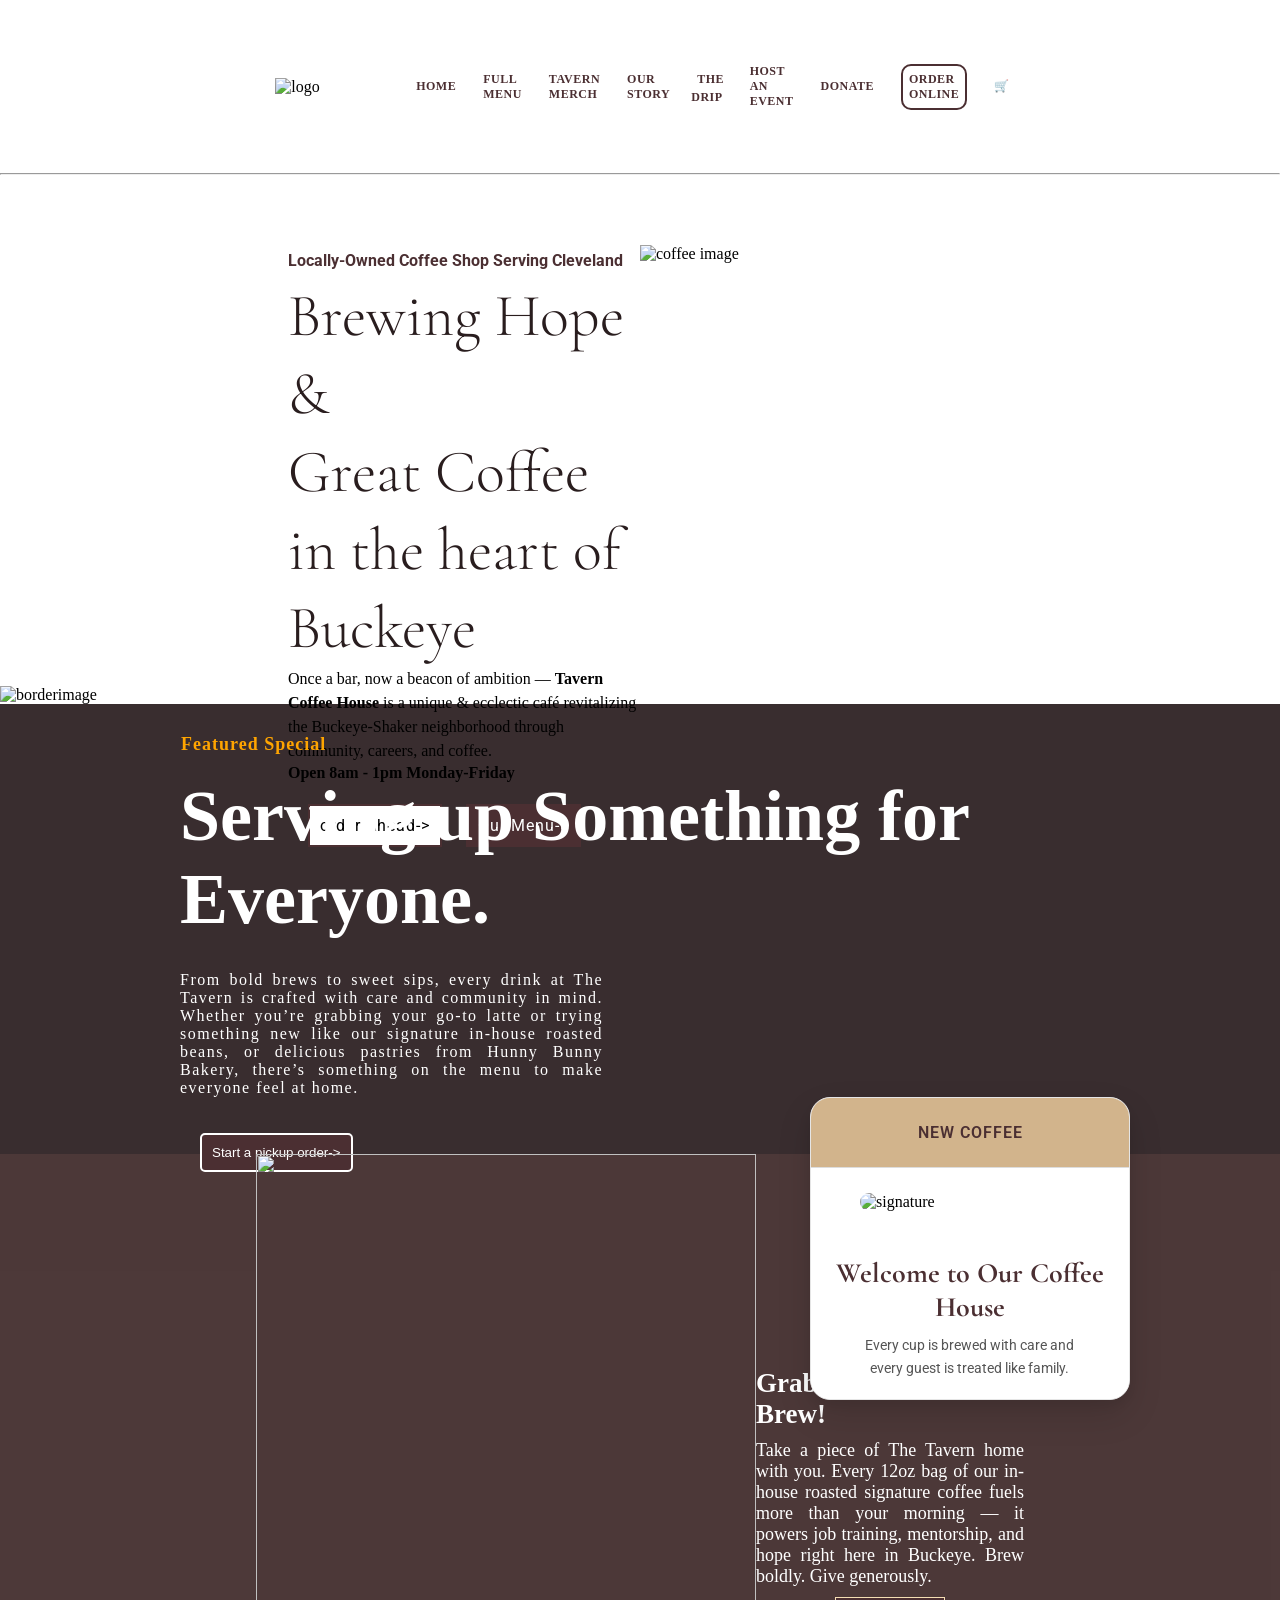
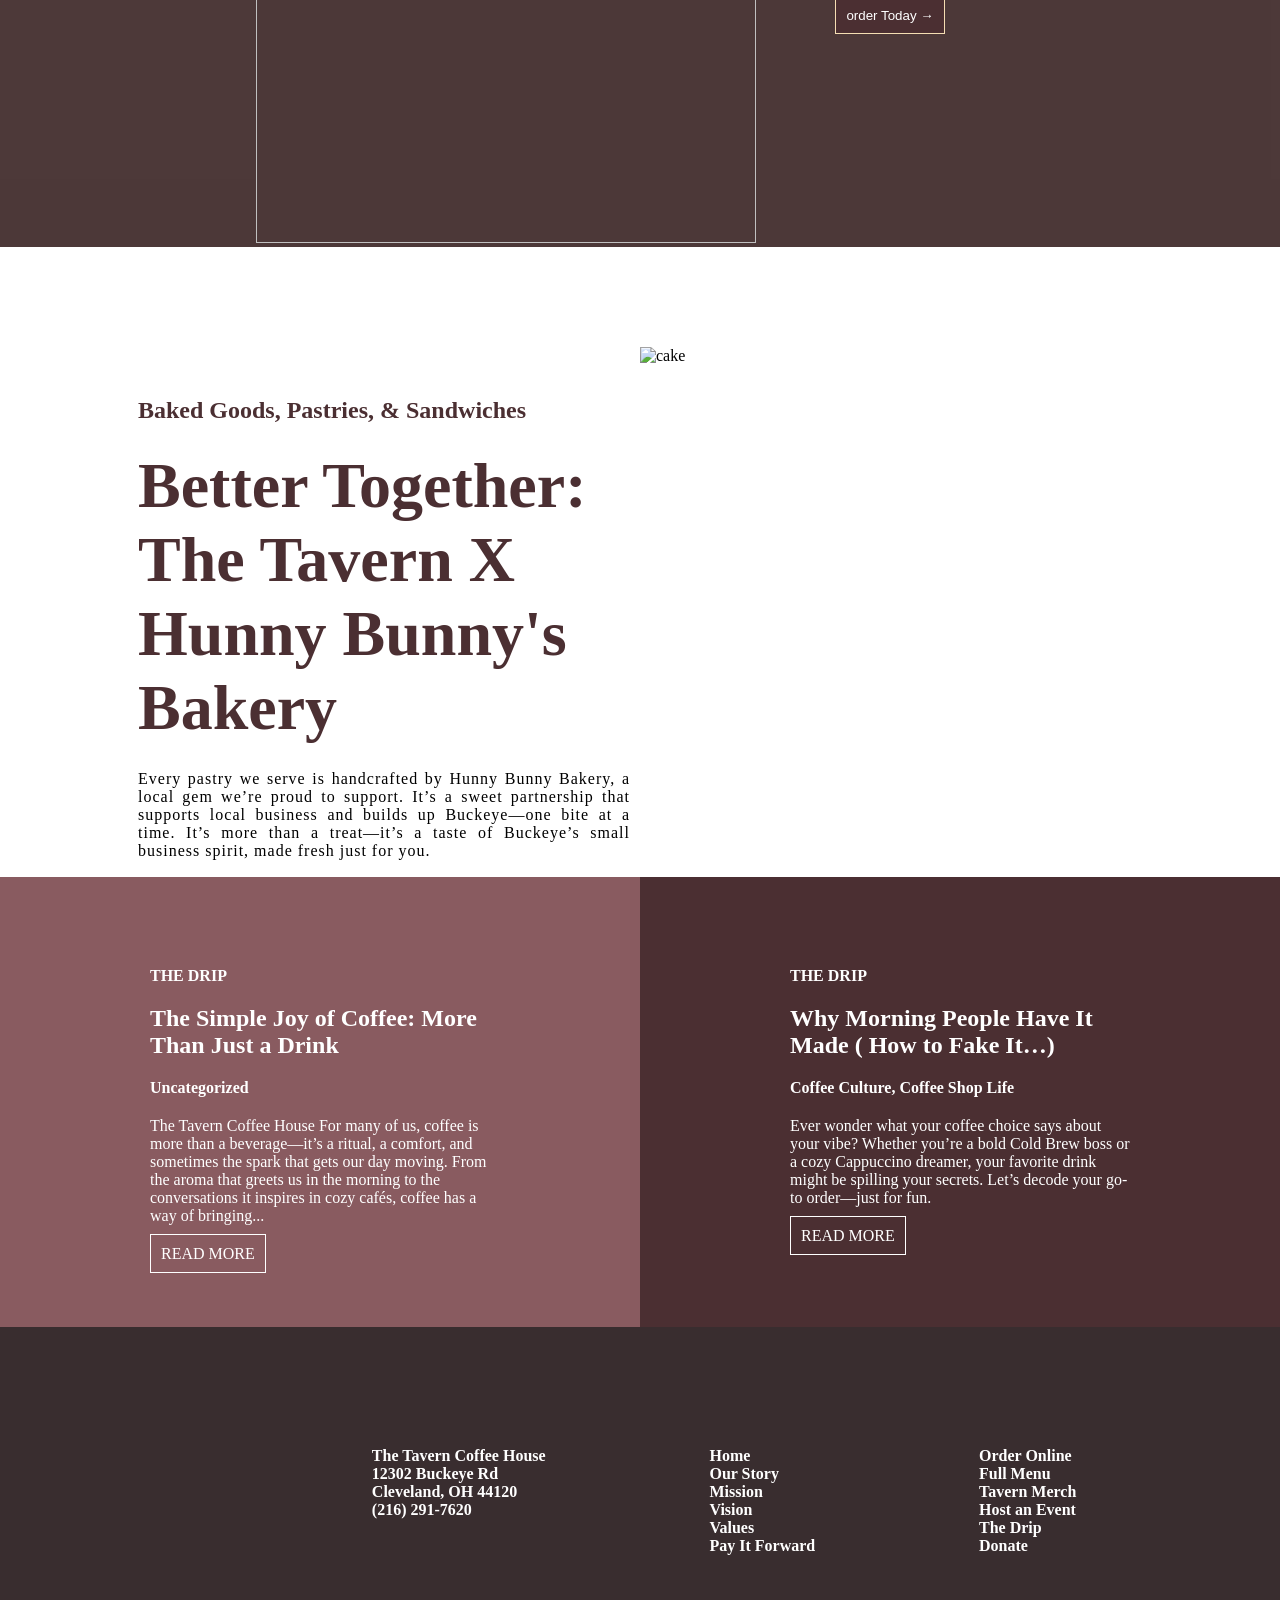
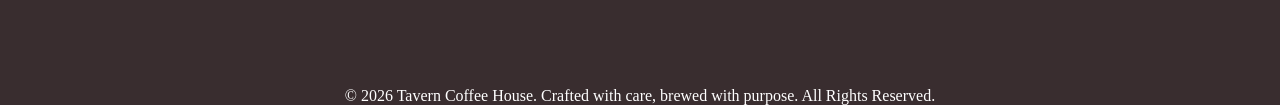
==== website.html @ 3598eb25 "Initial project upload" ====
<!DOCTYPE html>
<html lang="en">

<head>
    <meta charset="UTF-8">
    <meta name="viewport" content="width=device-width, initial-scale=1.0">
    <title>Home</title>
    <link rel="stylesheet" href="website.css">
    <link href="https://fonts.googleapis.com/css2?family=Oswald:wght@400;500;600&display=swap" rel="stylesheet">
    <link href="https://fonts.googleapis.com/css2?family=Cormorant+Garamond:wght@300;400;500&display=swap"
        rel="stylesheet">
    <link rel="preconnect" href="https://fonts.googleapis.com">
    <link rel="preconnect" href="https://fonts.gstatic.com" crossorigin>

    <link href="https://fonts.googleapis.com/css2?family=Roboto:wght@100;300;400;500;700;900&display=swap"
        rel="stylesheet">
    <link rel="stylesheet" href="https://unpkg.com/aos@2.3.4/dist/aos.css">

</head>


<body>
    <header>
        <nav>
            <div class="logo">
                <img src="https://thetaverncoffee.com/wp-content/uploads/2025/05/brownlogo.png" alt="logo">
            </div>

            <div class="links">
                <a href="#">HOME</a>
                <a href="#">FULL MENU</a>
                <a href="#">TAVERN MERCH</a>
                <a href="#">OUR STORY</a>

                <div class="dropdown">
                    <a href="#">THE DRIP</a>
                </div>

                <a href="#">HOST AN EVENT</a>
                <a href="#">DONATE</a>

                <a href="#" class="order-btn">ORDER ONLINE</a>

                <a href="#" class="cart">🛒</a>
            </div>
        </nav>
    </header>
    <hr>

    <main>
        <section class="hero-sec">

            <div class="hero-main">

                <div class="hero-text">
                    <h4>Locally-Owned Coffee Shop Serving Cleveland</h4>
                    <h1>Brewing Hope &<br> Great Coffee in the heart of Buckeye</h1>
                    <p>Once a bar, now a beacon of ambition — <b> Tavern Coffee House </b> is a unique & ecclectic café
                        revitalizing the Buckeye-Shaker neighborhood through community, careers, and coffee.</p>
                    <h5>Open 8am - 1pm Monday-Friday</h5>
                    <div class="btn-hero">
                        <button class="c1">order Ahead-></button>
                        <button class="c2">Our Menu-></button>
                    </div>
                </div>
                <div class="hero-image">
                    <img src="https://thetaverncoffee.com/wp-content/uploads/2025/05/coffeecup-1.png"
                        alt="coffee image">
                </div>
            </div>
        </section>

        <div class="background-logo">
            <img src="https://thetaverncoffee.com/wp-content/uploads/2025/05/brownlogo.png" alt="">
        </div>
        <section class="border2">
            <div class="border-image">
                <img src="https://thetaverncoffee.com/wp-content/uploads/2025/05/bean_border-1.png" alt="borderimage">
            </div>
        </section>
        <section class="small">
            <div class="small-1">
                <div class="s1">
                    <h4>Featured Special</h4>
                </div>
                <div class="s2">
                    <h1>Serving up Something for <br>Everyone.</h1>
                </div>
                <div class="s3">
                    <p>From bold brews to sweet sips, every drink at The Tavern is crafted with care and community in
                        mind. Whether you’re grabbing your go-to latte or trying something new like our signature
                        in-house roasted beans, or delicious pastries from Hunny Bunny Bakery, there’s something on the
                        menu to make everyone feel at home.</p>
                </div>
                <div class="btn-s">
                    <button>Start a pickup order-></button>
                </div>
            </div>

        </section>
        <section class="Signature" data-aos="fade-left" data-aos-duration="1200" data-aos-offset="150">
            <div class="sig1">

                <div class="top">
                    NEW COFFEE
                </div>

                <div class="middle">
                    <img src="coffee.jpg" alt="signature">
                </div>

                <div class="bottom">
                    <h3>Welcome to Our Coffee House</h3>
                    <p>
                        Every cup is brewed with care and every guest is treated like family.
                    </p>
                </div>

            </div>
        </section>

        <section class="containerbag">
            <div class="bag">
                <div class="bag-img">
                    <img src="https://thetaverncoffee.com/wp-content/uploads/2025/05/bagandbean.png" alt="">
                </div>
                <div class="bagtext">
                    <h1>Grab a Bag of our Best Brew!</h1>
                    <p>Take a piece of The Tavern home with you. Every 12oz bag of our in-house roasted signature coffee
                        fuels more than your morning — it powers job training, mentorship, and hope right here in
                        Buckeye.
                        Brew boldly. Give generously.</p>
                    <div class="btn-bag">
                        <button>order Today →</button>
                    </div>
                </div>
            </div>
        </section>
        <section class="cake">
            <div class="cake-main">
                <div class="cake-text">
                    <h4>Baked Goods, Pastries, & Sandwiches</h4>
                    <h1>Better Together: The Tavern X Hunny Bunny's Bakery</h1>
                    <p>Every pastry we serve is handcrafted by Hunny Bunny Bakery, a local gem we’re proud to support.
                        It’s a sweet partnership that supports local business and builds up Buckeye—one bite at a time.
                        It’s more than a treat—it’s a taste of Buckeye’s small business spirit, made fresh just for you.
                    </p>
                    <div class="anchor">
                        <a href="">ORDER NOW-></a>
                    </div>
                </div>
                <div class="cakeimage">
                    <img src="https://thetaverncoffee.com/wp-content/uploads/2025/05/muffinandcoffee.png" alt="cake">
                </div>
            </div>
        </section>



        <section class="last">
            <div class="left">
                <h4>THE DRIP</h4>
                <h1>The Simple Joy of Coffee: More Than Just a Drink</h1>
                <h4>Uncategorized</h4>
                <p>The Tavern Coffee House For many of us, coffee is more than a beverage—it’s a ritual, a comfort, and
                    sometimes the spark that gets our day moving. From the aroma that greets us in the morning to the
                    conversations it inspires in cozy cafés, coffee has a way of bringing...</p>
                <div class="btn-readmore">
                    <a href="">READ MORE</a>
                </div>
            </div>
            <div class="right">
                <h4>THE DRIP</h4>
                <h1>Why Morning People Have It Made ( How to Fake It…)</h1>
                <h4>Coffee Culture, Coffee Shop Life</h4>
                <p>Ever wonder what your coffee choice says about your vibe? Whether you’re a bold Cold Brew boss or a
                    cozy Cappuccino dreamer, your favorite drink might be spilling your secrets. Let’s decode your go-to
                    order—just for fun.</p>
                <div class="btn-readmore">
                    <a href="">READ MORE</a>
                </div>
            </div>
        </section>



        
        <footer>
            <div class="ftr">
                <div class="flogo">
                    <img src="	https://thetaverncoffee.com/wp-content/uploads/2025/05/whitelogo.png" alt="">
                </div>
                <div>
                    <h4>The Tavern Coffee House</h4>
                    <h4>12302 Buckeye Rd</h4>
                    <h4>Cleveland, OH 44120</h4>
                    <h4>(216) 291-7620</h4>
                </div>
                <div>
                    <h4>Home</h4>
                    <h4>Our Story</h4>
                    <h4>Mission</h4>
                    <h4>Vision</h4>
                    <h4>Values</h4>
                    <h4>Pay It Forward</h4>
                </div>
                <div>
                    <h4>Order Online</h4>
                    <h4>Full Menu</h4>
                    <h4>Tavern Merch</h4>
                    <h4>Host an Event​</h4>
                    <h4>The Drip</h4>
                    <h4>Donate</h4>
                </div>
            </div>
            <p>© 2026 Tavern Coffee House. Crafted with care, brewed with purpose. All Rights Reserved.</p>
        </footer>

    </main>

    <script src="https://unpkg.com/aos@2.3.4/dist/aos.js"></script>

    <script>
        AOS.init({
            duration: 1200,
            once: true
        });
    </script>

</body>

</html>
---- website.css ----
* {
    margin: 0;
    padding: 0;
    box-sizing: border-box;
}

html,
body {
    scroll-behavior: smooth;
    overflow-x: hidden;
}

/* HEADER */

header {
    position: sticky;
    top: 0;
    z-index: 90;
    background-color: #fff;
}

nav {
    width: 63%;
    height: 173px;
    margin: auto;
    padding: 0 3%;

    display: flex;
    justify-content: space-between;
    align-items: center;
}

.logo img {
    height: 122px;
    width: auto;
}

.links {
    width: 80%;

    display: flex;
    justify-content: center;
    align-items: center;
    gap: 15px;

    animation: move 1s ease;
}

.links a {
    text-decoration: none;
    font-size: 12px;
    font-weight: bold;
    text-transform: uppercase;
    letter-spacing: 0.5px;
    color: #4b2f32;

    margin: 6px;
}

.links a:hover {
    color: gray;
}

.order-btn {
    border: 2px solid #4b2f32;
    padding: 6px;
    border-radius: 10px;
}

@keyframes move {
    from {
        transform: translateY(-50px);
        opacity: 0;
    }

    to {
        transform: translateY(0);
        opacity: 1;
    }
}

/* MAIN */

main {
    margin-top: 70px;
}

/* HERO SECTION */

.hero-sec {
    width: 55%;
    height: 49vh;
    margin: auto;
}

.hero-main {
    display: flex;
    justify-content: space-between;
}

.hero-text {
    width: 50%;
    height: 49vh;
    line-height: 1.3;
}

.hero-text h4 {
    color: #4b2f32;
    font-family: 'Roboto', sans-serif;
    font-weight: 700;
    line-height: 2;
}

.hero-text h1 {
    font-family: 'Cormorant Garamond', serif;
    font-size: 60px;
    font-weight: 300;
    color: #291d1e;
}

.hero-text p {
    line-height: 1.5;
}

.hero-text h5 {
    font-size: medium;
}

.hero-image {
    width: 50%;
    height: 49vh;
}

.hero-image img {
    max-width: 100%;
    height: auto;
    display: block;
}

/* HERO BUTTONS */

.btn-hero {
    padding: 10px;
    gap: 10px;
}

.btn-hero button {
    margin: 10px;
    padding: 10px;

    border: 2px solid #4b2f32;
    background-color: #fff;

    font-family: 'Roboto', sans-serif;
    font-size: medium;
    letter-spacing: 1px;
}

.btn-hero .c1:hover {
    background-color: #4b2f32;
    color: #fff;
}

.btn-hero .c2 {
    background-color: #4b2f32;
    color: #fff;
}

.btn-hero .c2:hover {
    background-color: #fff;
    color: #4b2f32;
}

/* BACKGROUND LOGO */

.background-logo {
    position: absolute;
    top: 200px;
    right: 0;

    transform: translateX(40%);
    opacity: 0.1;
}

.background-logo img {
    height: 700px;
    width: auto;
}

/* BORDER IMAGE */

.border-image img {
    width: 100%;
    height: auto;
    display: block;
}

/* SMALL SECTION */

.small {
    height: 50vh;
    background-color: #392D2F;
}

.small-1 {
    width: 75%;
    height: 50vh;

    margin: auto;
    padding: 10px;

    background-color: #392D2F;
    color: #fff;
}

.s1 {
    margin: 20px 11px;
}

.s1 h4 {
    color: orange;
    font-size: large;
    letter-spacing: 1px;
}

.s2 {
    margin: 10px;
}

.s2 h1 {
    font-size: 4.5rem;
}

.s3 {
    width: 45%;

    margin: 30px 10px;

    text-align: justify;
    letter-spacing: 1.5px;
}

.s3 p {
    font-size: 1rem;
}

.btn-s button {
    margin: 6px 30px;
    padding: 10px;

    background-color: #4b2f32;
    color: #fff;

    border: 2px solid #fff;
    border-radius: 5px;
}

/* ==========================
   SIGNATURE CARD
========================== */

.Signature {
    position: absolute;
    right: 150px;
    bottom: -500px;
    z-index: 10;
}

.sig1 {
    width: 320px;
    background-color: #fff;

    border: 1px solid #e5e5e5;
    border-radius: 20px;

    overflow: hidden;

    box-shadow:
        0 5px 15px rgba(0, 0, 0, 0.08),
        0 15px 35px rgba(0, 0, 0, 0.12);

    transition: transform 0.3s ease;
}

.sig1:hover {
    transform: translateY(-8px);
}

/* TOP */

.top {
    height: 70px;

    display: flex;
    justify-content: center;
    align-items: center;

    background-color: tan;

    border-bottom: 1px solid #ddd;

    font-family: 'Roboto', sans-serif;
    font-weight: 600;
    letter-spacing: 1px;
    color: #4b2f32;
}

/* MIDDLE */

.middle {
    background-color: #fff;

    display: flex;
    justify-content: center;
    align-items: center;

    padding: 25px;
}

.middle img {
    width: 100%;
    max-width: 220px;
    height: auto;

    display: block;
    border-radius: 12px;
}

/* BOTTOM */

.bottom {
    background-color: #fff;

    display: flex;
    flex-direction: column;
    justify-content: center;
    align-items: center;

    text-align: center;

    padding: 20px;
}

.bottom h3 {
    font-family: 'Cormorant Garamond', serif;
    font-size: 28px;
    color: #4b2f32;

    margin-bottom: 10px;
}

.bottom p {
    width: 85%;

    color: #555;

    font-family: 'Roboto', sans-serif;
    font-size: 14px;

    line-height: 1.6;
}

.bag-img img {
    width: 500px;
    height: 689px;

}

.containerbag {
    background-color: rgb(32, 7, 7, 0.8);

}

.bag {
    display: flex;
    justify-content: center;
    align-items: center;
    width: 60%;
    margin: auto;
}

.bag-img {
    animation: bag 1s;
}

@keyframes bag {
    from {
        transform: translateX(-500px);
    }

    to {
        transform: translateX(0px);
    }
}

.bagtext {
    display: flex;
    flex-direction: column;
    justify-content: center;
    align-items: center;
    gap: 10px;
    color: white;
    font-size: large;
}

.bagtext p {
    text-align: justify;
}

.btn-bag button {
    padding: 10px;
    background-color: #4b2f32;
    border: 1px solid wheat;
    color: white;
}

.cake {
    background-color: white;
}

.cake-main {
    width: 80%;
    margin: auto;
    height: 70vh;
    display: flex;
}

.cake-text {

    width: 50%;
    display: flex;
    flex-direction: column;
    padding: 150px 10px;
    gap: 25px;
}

.cake-text h1 {
    font-size: 4rem;
    color: #4b2f32
}

.cake-text h4 {
    color: #4b2f32;
    font-size: x-large;
}

.cake-text p {
    text-align: justify;
    letter-spacing: 1px;
}

.anchor {
    border: 1px solid #4b2f32;
    width: 20%;
    padding: 10px 10px;
    font-size: large;
    color: white;
    background-color: #4b2f32;
    border-radius: 10px;
}

.anchor a {
    text-decoration: none;
    color: white;

}

.cakeimage img {

    height: 477px;
    width: 662px;
}

.cakeimage {

    padding: 100px 0px;
    animation: cake 1s;
}

@keyframes cake {
    from {
        transform: translateX(450px);
    }

    to {
        transform: translateX(0);
    }
}

.last {
    display: flex;
    height: 50vh;

}

.left,
.right {
    display: flex;
    flex-direction: column;
    width: 50%;
    padding: 90px 150px;
    gap: 20px;
}

.left {
    background-color: #895B60;
    color: white;

}

.left h4 {
    display: flex;
    justify-content: flex-start;
}

.right {
    background-color: #4b2f32;
    color: white;
}

.left .btn-readmore a,
.right .btn-readmore a {
    border: 1px solid white;
    padding: 10px;
    text-decoration: none;
    color: white;
}

footer {
    background-color: #392D2F;
}

.ftr {
    display: flex;
    width: 80%;
    margin: auto;
    gap: 16%;
    height: 40vh;
    padding: 120px 0px;
    color: white;
}

.flogo img {
    height: 200px;
    margin-top: -40px;
    margin-left: 80px;
    width: auto;
}

footer p {
    text-align: center;
    color: white;
}
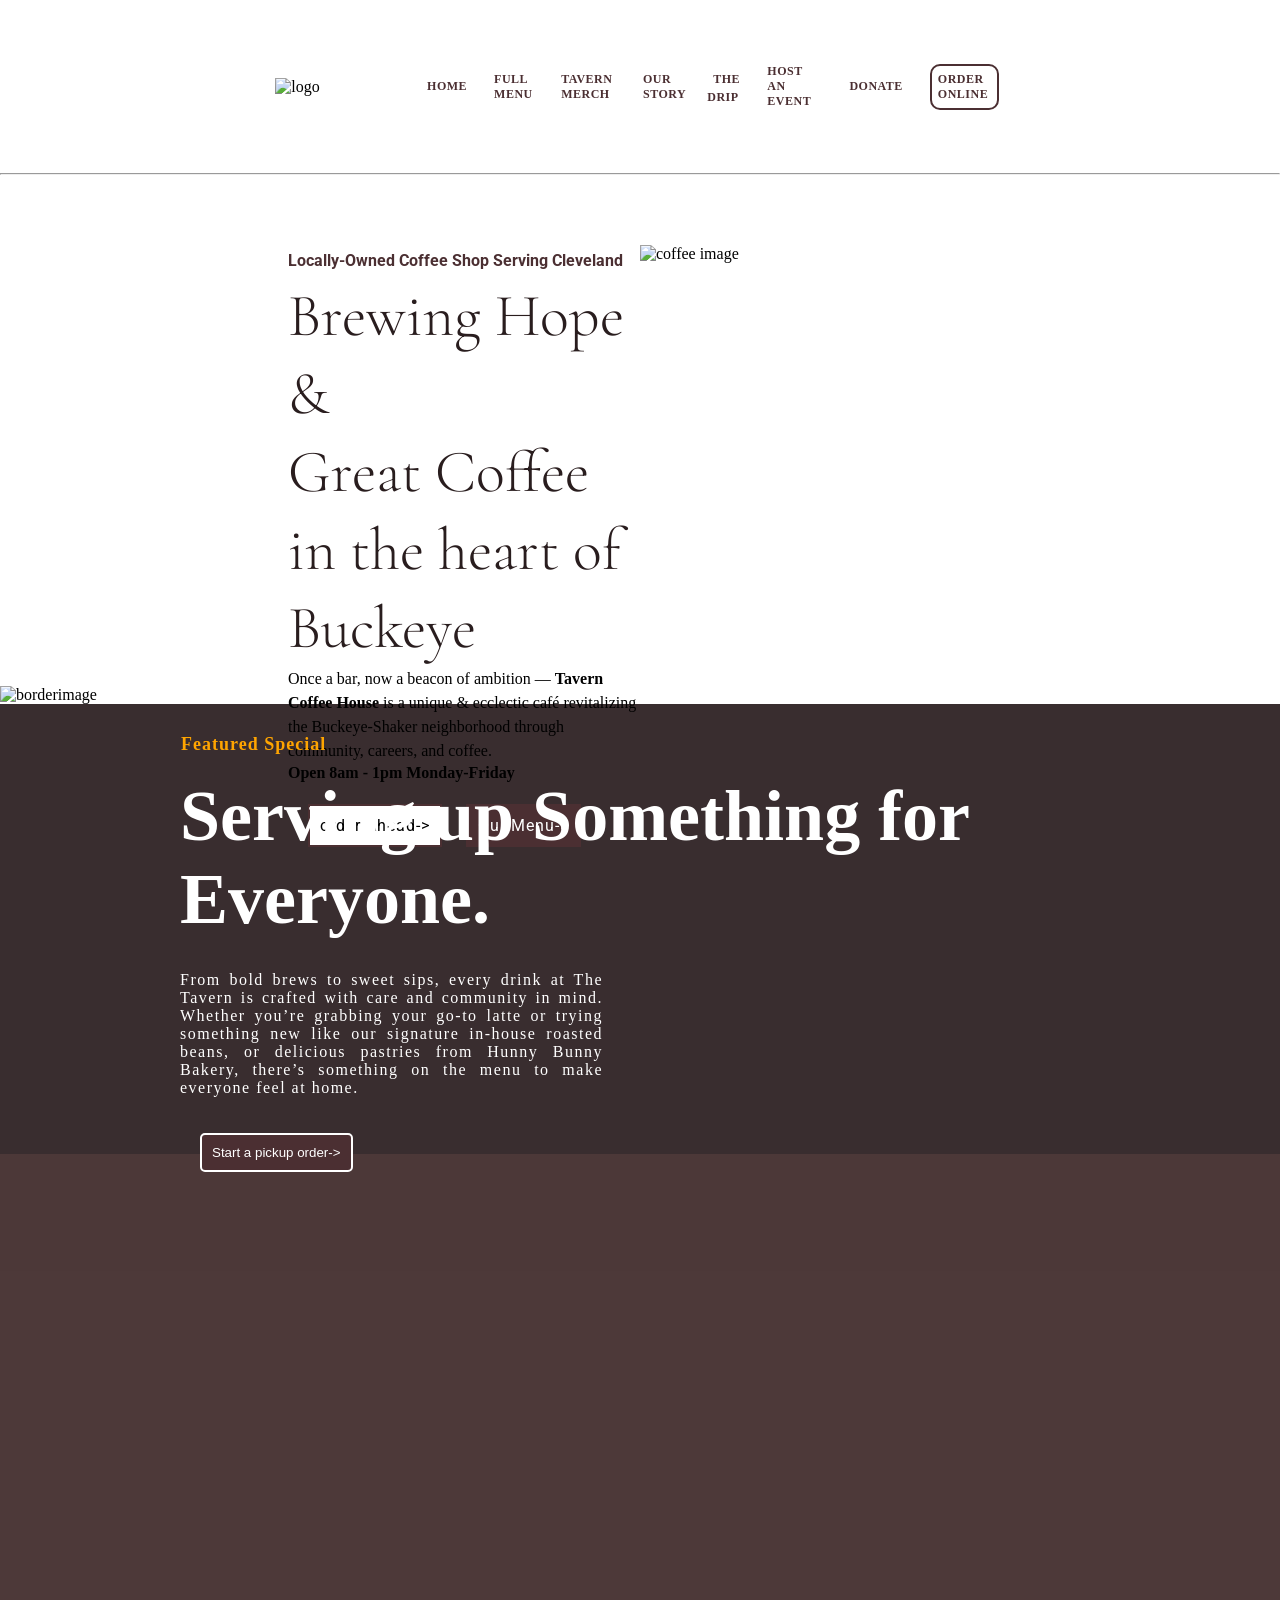
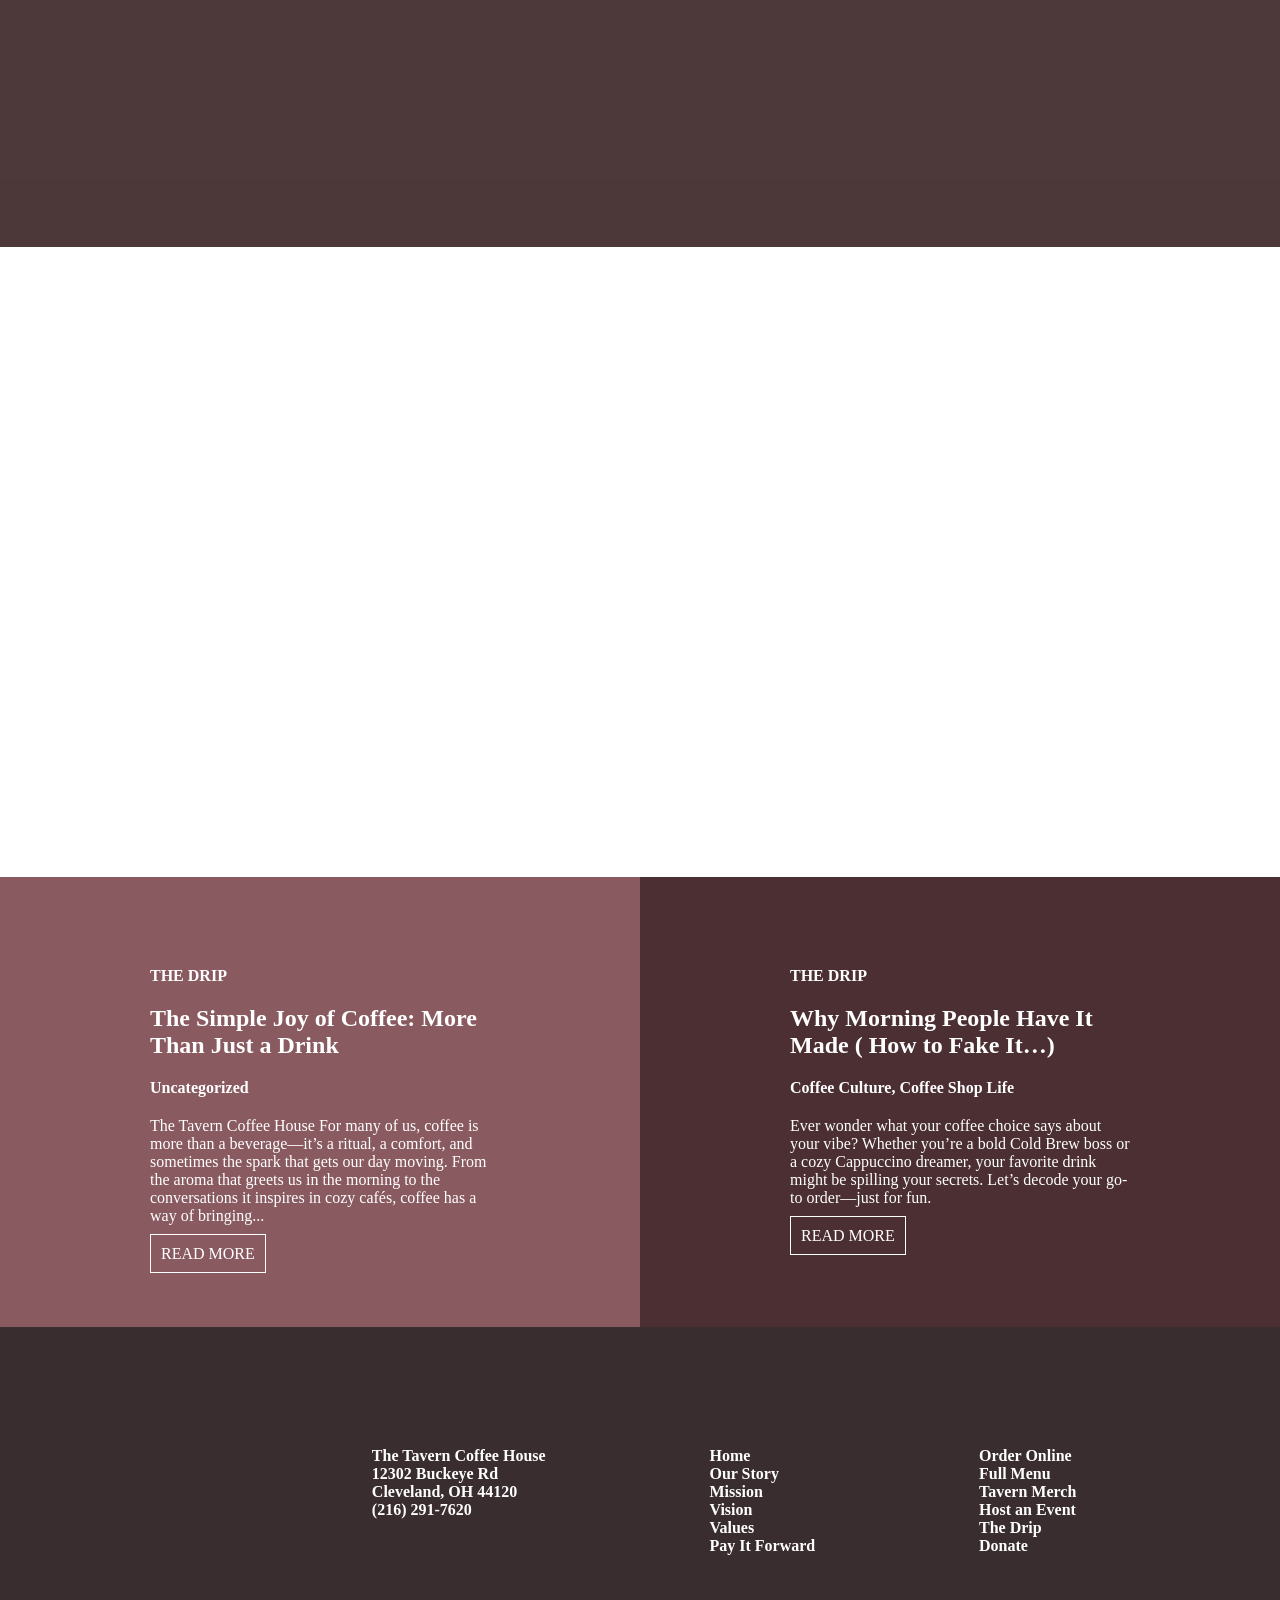
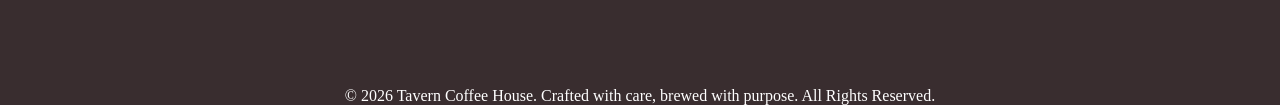
==== commit 92c3ebbf: "added mobile version" ====
--- a/website.html
+++ b/website.html
@@ -1,6 +1,5 @@
 <!DOCTYPE html>
 <html lang="en">
-
 <head>
     <meta charset="UTF-8">
     <meta name="viewport" content="width=device-width, initial-scale=1.0">
@@ -18,7 +17,6 @@
 
 </head>
 
-
 <body>
     <header>
         <nav>
@@ -41,7 +39,7 @@
 
                 <a href="#" class="order-btn">ORDER ONLINE</a>
 
-                <a href="#" class="cart">🛒</a>
+                
             </div>
         </nav>
     </header>
@@ -68,6 +66,9 @@
                         alt="coffee image">
                 </div>
             </div>
+
+
+
         </section>
 
         <div class="background-logo">
@@ -121,10 +122,10 @@
 
         <section class="containerbag">
             <div class="bag">
-                <div class="bag-img">
+                <div class="bag-img" data-aos="fade-right" data-aos-duration="700">
                     <img src="https://thetaverncoffee.com/wp-content/uploads/2025/05/bagandbean.png" alt="">
                 </div>
-                <div class="bagtext">
+                <div class="bagtext" data-aos="fade-up" data-aos-duration="600" data-aos-delay="200">
                     <h1>Grab a Bag of our Best Brew!</h1>
                     <p>Take a piece of The Tavern home with you. Every 12oz bag of our in-house roasted signature coffee
                         fuels more than your morning — it powers job training, mentorship, and hope right here in
@@ -138,7 +139,7 @@
         </section>
         <section class="cake">
             <div class="cake-main">
-                <div class="cake-text">
+                <div class="cake-text" data-aos="fade-up" data-aos-duration="600" data-aos-delay="200">
                     <h4>Baked Goods, Pastries, & Sandwiches</h4>
                     <h1>Better Together: The Tavern X Hunny Bunny's Bakery</h1>
                     <p>Every pastry we serve is handcrafted by Hunny Bunny Bakery, a local gem we’re proud to support.
@@ -149,7 +150,7 @@
                         <a href="">ORDER NOW-></a>
                     </div>
                 </div>
-                <div class="cakeimage">
+                <div class="cakeimage" data-aos="fade-up" data-aos-duration="900" data-aos-delay="200">
                     <img src="https://thetaverncoffee.com/wp-content/uploads/2025/05/muffinandcoffee.png" alt="cake">
                 </div>
             </div>
@@ -182,9 +183,6 @@
             </div>
         </section>
 
-
-
-        
         <footer>
             <div class="ftr">
                 <div class="flogo">
@@ -223,7 +221,9 @@
     <script>
         AOS.init({
             duration: 1200,
-            once: true
+            once: false,
+            mirror: true,
+            offset: 100
         });
     </script>
 
--- a/website.css
+++ b/website.css
@@ -28,6 +28,7 @@
     display: flex;
     justify-content: space-between;
     align-items: center;
+    flex-wrap: wrap;
 }
 
 .logo img {
@@ -550,4 +551,99 @@
 footer p {
     text-align: center;
     color: white;
-}+}
+
+
+/* Mobile version */
+
+
+@media (max-width:425px) {
+
+    .logo img {
+        height: 90px;
+    }
+
+    .links {
+        flex-direction: column;
+    }
+
+    .links a {
+        font-size: 11px;
+    }
+
+    main {
+        margin-top: 20px;
+    }
+
+    .hero-text h1 {
+        font-size: 2.5rem;
+    }
+
+    .hero-text p {
+        font-size: 14px;
+    }
+
+    .btn-hero {
+        display: flex;
+        flex-direction: column;
+        padding: 0;
+    }
+
+    .btn-hero button {
+        width: 100%;
+        margin: 5px 0;
+    }
+
+    .background-logo {
+        display: none;
+    }
+
+    .s2 h1 {
+        font-size: 2rem;
+    }
+
+    .s3 p {
+        font-size: 14px;
+    }
+
+    .sig1 {
+        width: 90%;
+    }
+
+    .bagtext h1 {
+        font-size: 2rem;
+        text-align: center;
+    }
+
+    .bagtext p {
+        font-size: 15px;
+    }
+
+    .cake-text h1 {
+        font-size: 2rem;
+    }
+
+    .cake-text h4 {
+        font-size: 1.1rem;
+    }
+
+    .left,
+    .right {
+        padding: 30px 20px;
+    }
+
+    .left h1,
+    .right h1 {
+        font-size: 1.8rem;
+    }
+
+    .ftr {
+        flex-direction: column;
+        text-align: center;
+    }
+
+    footer p {
+        padding: 20px;
+        font-size: 13px;
+    }
+}
